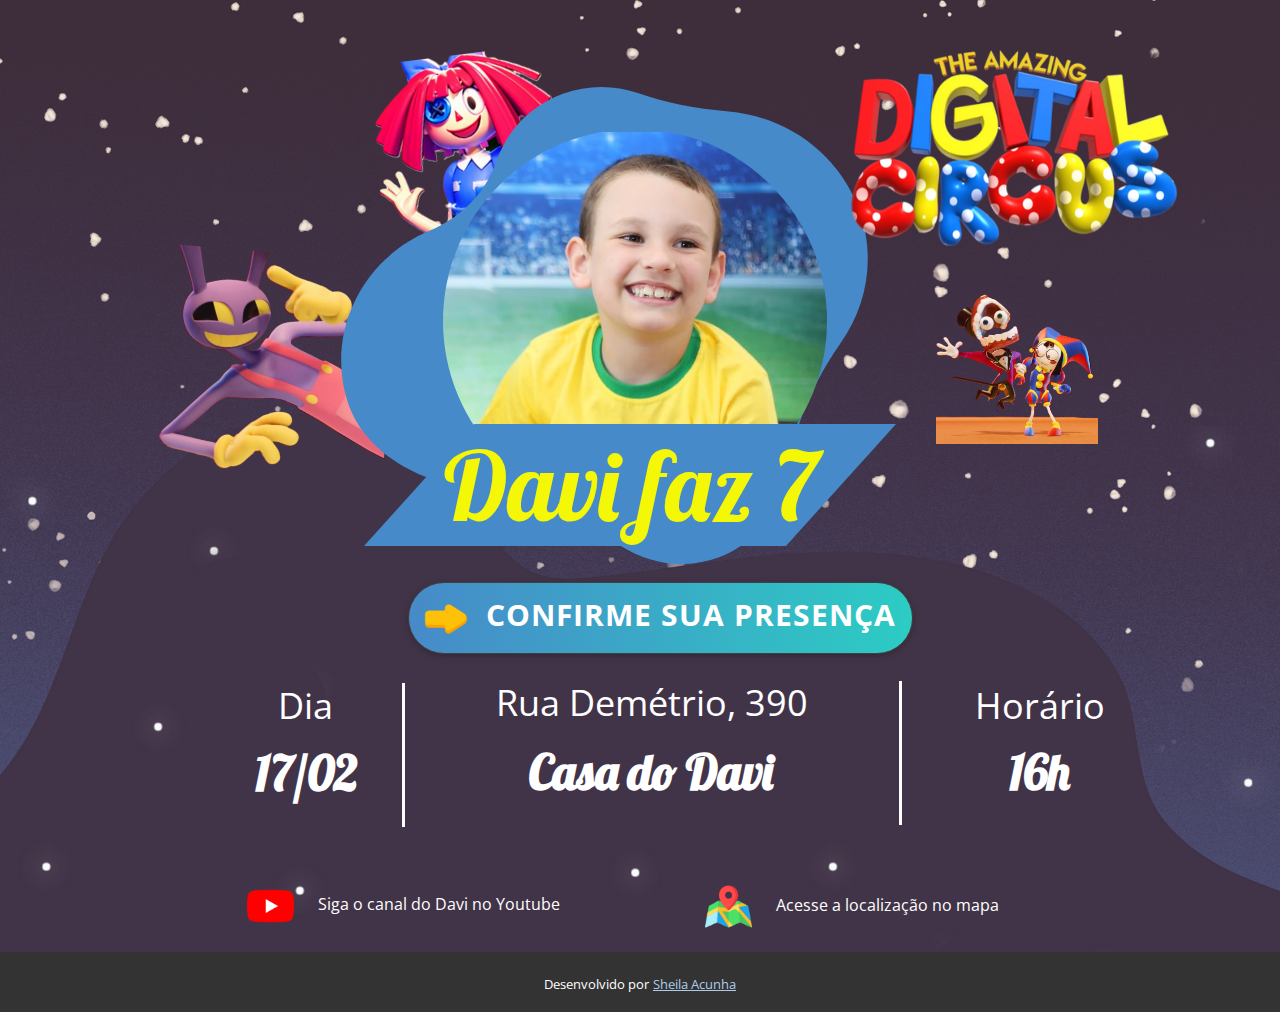
==== index.html @ 3e0748e8 "ajustes" ====
<!DOCTYPE html>
<html style="font-size: 16px;" lang="pt">

<head>
  <meta name="viewport" content="width=device-width, initial-scale=1.0">
  <meta charset="utf-8">
  <meta name="keywords"
    content="​Wonderful tours, ​Backpacking Trips, ​Small group travel that&amp;apos;s good all over, ​Enjoy the perfect blend of adventure tours, ​Your adventure starts here, Tours Nature &amp;amp; Wildlife, Get in touch">
  <meta name="description" content="">
  <title>Cópia de Página 41212</title>
  <link rel="stylesheet" href="nicepage.css" media="screen">
  <link rel="stylesheet" href="index.css" media="screen">
  <script class="u-script" type="text/javascript" src="jquery.js" defer=""></script>
  <script class="u-script" type="text/javascript" src="nicepage.js" defer=""></script>
  <meta name="generator" content="Nicepage 6.4.0, nicepage.com">
  <link id="u-theme-google-font" rel="stylesheet"
    href="https://fonts.googleapis.com/css?family=Roboto:100,100i,300,300i,400,400i,500,500i,700,700i,900,900i|Open+Sans:300,300i,400,400i,500,500i,600,600i,700,700i,800,800i">
  <link id="u-page-google-font" rel="stylesheet"
    href="https://fonts.googleapis.com/css?family=Lobster:400|Open+Sans:300,300i,400,400i,500,500i,600,600i,700,700i,800,800i">



  <script type="application/ld+json">{
		"@context": "http://schema.org",
		"@type": "Organization",
		"name": "Site1"
}</script>
  <meta name="theme-color" content="#478ac9">
  <meta property="og:title" content="Cópia de Página 41212">
  <meta property="og:description" content="">
  <meta property="og:type" content="website">
  <meta name="description" content="Davi faz 7">
  <meta property="og:title" content="Convite de aniversário do Davi">
  <meta property="og:image" content="./images/logo-1.jpg">
  <meta data-intl-tel-input-cdn-path="intlTelInput/">
</head>

<body data-path-to-root="./" data-include-products="false" class="u-body u-overlap u-overlap-transparent u-xl-mode"
  data-lang="pt">
  <section class="skrollable u-align-center u-clearfix u-image u-parallax u-section-1" id="carousel_790c"
    data-image-width="2780" data-image-height="2780">
    <div class="u-clearfix u-sheet u-sheet-1">
      <div class="u-border-3 u-border-white u-line u-line-vertical u-line-1"></div>
      <div class="u-border-3 u-border-white u-line u-line-vertical u-line-2"></div>
      <div class="u-clearfix u-group-elements u-group-elements-1">
        <div class="u-rotation-parent u-rotation-parent-1">
          <img class="u-flip-horizontal u-image u-image-contain u-image-default u-image-1" src="images/ss.png" alt=""
            data-image-width="829" data-image-height="899">
        </div>
        <div class="u-rotation-parent u-rotation-parent-2">
          <img class="u-image u-image-default u-image-2" src="images/22.png" alt="" data-image-width="512"
            data-image-height="768">
        </div>
        <div class="custom-expanded u-shape u-shape-svg u-text-palette-1-base u-shape-1">
          <svg class="u-svg-link" preserveAspectRatio="none" viewBox="0 0 160 150" style="">
            <use xmlns:xlink="http://www.w3.org/1999/xlink" xlink:href="#svg-0fb4"></use>
          </svg>
          <svg class="u-svg-content" viewBox="0 0 160 150" x="0px" y="0px" id="svg-0fb4">
            <path d="M43.2,126.9c14.2,1.3,27.6,7,39.1,15.6c8.3,6.1,19.4,10.3,32.7,5.3c11.7-4.4,18.6-17.4,21-30.2c2.6-13.3,8.1-25.9,15.7-37.1
	c8.3-12.1,10.8-27.9,5.3-42.7C150.5,20.3,134.6,9,117,7.6C107.9,6.9,98.8,5,90.1,1.9C83-0.6,75-0.7,67.4,2.1
	c-9.9,3.7-17,11.6-20.1,21c-3.3,10.1-10.9,18-20.6,22.2c-0.1,0-0.1,0.1-0.2,0.1c-20.3,8.9-31,32-24.6,53.2
	C6.9,115.6,25.2,125.2,43.2,126.9z"></path>
          </svg>
        </div>
        <div alt="" class="custom-expanded u-image u-image-circle u-image-contain u-preserve-proportions u-image-3"
          data-image-width="652" data-image-height="644" data-animation-name="customAnimationIn"
          data-animation-duration="1500"></div>
        <img class="u-image u-image-contain u-image-default u-image-4" src="images/the-amazing-digital-circus1.png"
          alt="" data-image-width="623" data-image-height="630">
        <img src="images/logo.png" alt="" class="custom-expanded u-image u-image-contain u-image-default u-image-5"
          data-image-width="405" data-image-height="246" data-animation-name="customAnimationIn"
          data-animation-duration="1500">
      </div>
      <div class="u-shape u-shape-svg u-text-palette-1-base u-shape-2">
        <svg class="u-svg-link" preserveAspectRatio="none" viewBox="0 0 160 120" style="">
          <use xmlns:xlink="http://www.w3.org/1999/xlink" xlink:href="#svg-c204"></use>
        </svg>
        <svg class="u-svg-content" viewBox="0 0 160 120" x="0px" y="0px" id="svg-c204">
          <path d="M126.9,120H0L33.1,0H160L126.9,120z"></path>
        </svg>
      </div>
      <h1 class="infinite u-custom-font u-font-lobster u-text u-text-custom-color-3 u-text-default u-text-1"
        data-animation-name="pulse" data-animation-duration="5500" data-animation-delay="0" data-animation-direction="">
        Davi faz 7</h1>
      <a href="https://forms.gle/8s4P4Q5fSgMBmbKg6" target="_blank"
        class="u-border-1 u-border-grey-75 u-btn u-btn-round u-button-style u-gradient u-none u-radius u-text-body-alt-color u-btn-1"><span
          class="u-file-icon u-icon u-icon-1"><img src="images/10570067.png" alt=""></span>&nbsp; Confirme sua presença
      </a>
      <h3 class="u-align-center u-custom-font u-font-open-sans u-text u-text-white u-text-2">Rua De​métrio, 390 </h3>
      <h3 class="u-align-center u-custom-font u-font-open-sans u-text u-text-white u-text-3">Dia</h3>
      <h3 class="u-align-center u-custom-font u-font-open-sans u-text u-text-white u-text-4">Horário</h3>
      <h3 class="u-align-center u-custom-font u-font-lobster u-text u-text-white u-text-5">Casa do Davi</h3>
      <h3 class="u-align-center u-custom-font u-font-lobster u-text u-text-white u-text-6">16<span
          style="font-weight: 400;"></span>h
      </h3>
      <h3 class="u-align-center u-custom-font u-font-lobster u-text u-text-white u-text-7">17​/02</h3>
      <a href="https://www.youtube.com/@DaviGamerPostiglioni" target="_blank"
        class="u-active-none u-border-0 u-btn u-button-style u-hover-feature u-hover-none u-none u-text-body-alt-color u-text-hover-custom-color-3 u-btn-2"><span
          class="u-file-icon u-icon u-icon-2"><img src="images/1384060.png" alt=""></span>Siga o canal do Davi no
        Youtube
      </a>
      <a href="https://nicepage.com/website-mockup"
        class="u-active-none u-border-0 u-btn u-button-style u-hover-feature u-hover-none u-none u-text-body-alt-color u-text-hover-custom-color-3 u-btn-3"><span
          class="u-file-icon u-icon u-icon-3"><img src="images/854878.png" alt=""></span>Acesse a localização no mapa
      </a>
    </div>


  </section>
  <style class="u-overlap-style">
    .u-overlap:not(.u-sticky-scroll) .u-header {
      background-color: #ccd3db !important;
      background-image: linear-gradient(#858e99, #555c66) !important
    }
  </style>

  <section class="u-backlink u-clearfix u-grey-80"><span>Desenvolvido por</span>
    <a class="u-link" href="https://www.sheilaacunha.com.br/" target="_blank">
      <span>Sheila Acunha</span>
    </a>

  </section>

</body>

</html>
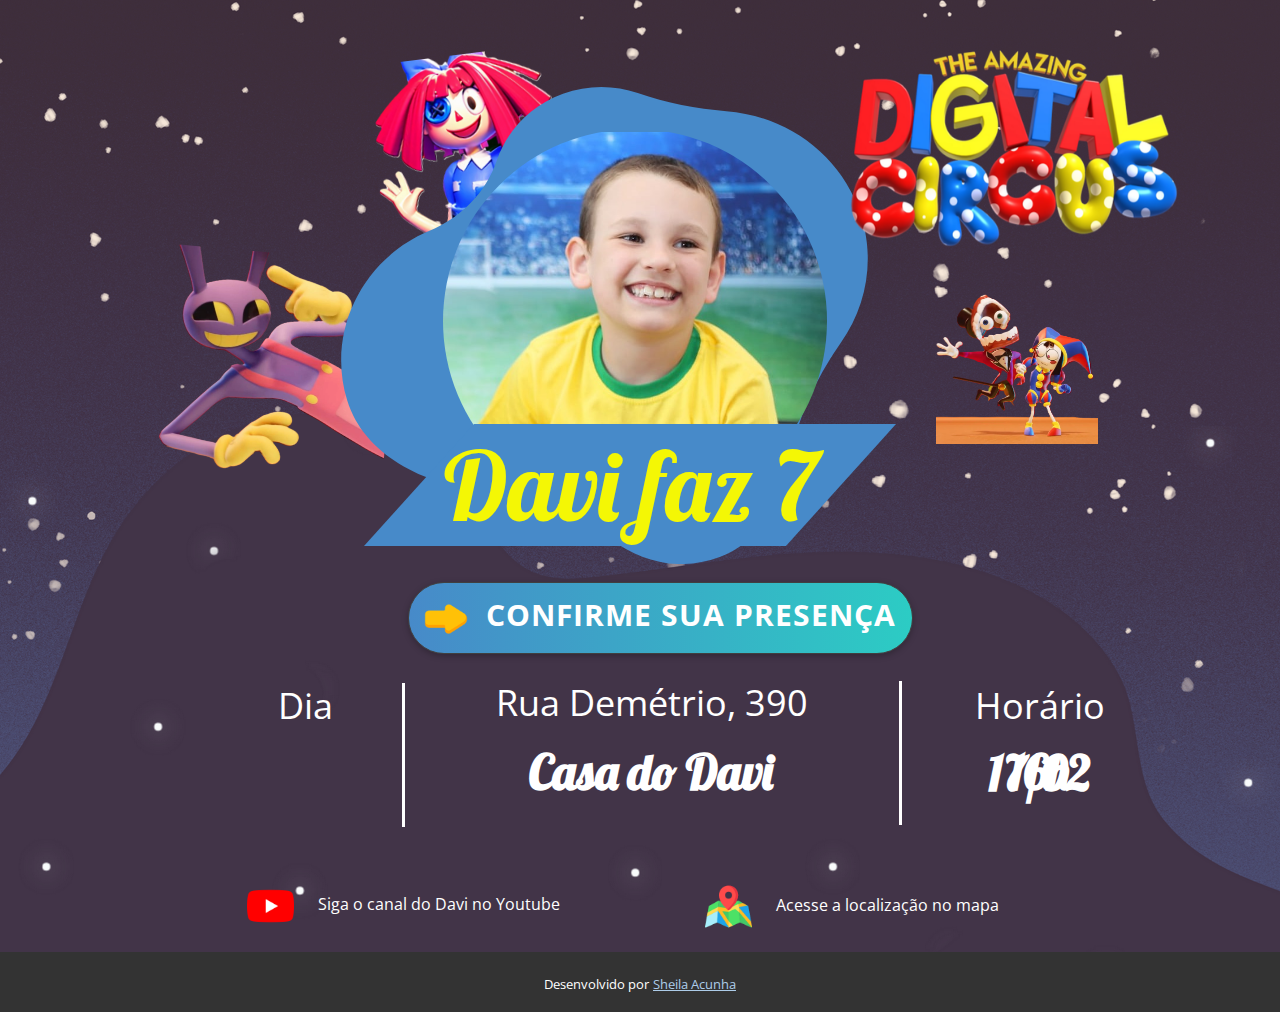
==== commit 9f1766ef: "ajuestes" ====
--- a/index.html
+++ b/index.html
@@ -2,37 +2,23 @@
 <html style="font-size: 16px;" lang="pt">
 
 <head>
+
   <meta name="viewport" content="width=device-width, initial-scale=1.0">
   <meta charset="utf-8">
-  <meta name="keywords"
-    content="​Wonderful tours, ​Backpacking Trips, ​Small group travel that&amp;apos;s good all over, ​Enjoy the perfect blend of adventure tours, ​Your adventure starts here, Tours Nature &amp;amp; Wildlife, Get in touch">
-  <meta name="description" content="">
-  <title>Cópia de Página 41212</title>
+  <link id="u-theme-google-font" rel="stylesheet"
+    href="https://fonts.googleapis.com/css?family=Roboto:100,100i,300,300i,400,400i,500,500i,700,700i,900,900i|Open+Sans:300,300i,400,400i,500,500i,600,600i,700,700i,800,800i">
+  <link id="u-page-google-font" rel="stylesheet"
+    href="https://fonts.googleapis.com/css?family=Lobster:400|Lato:100,100i,300,300i,400,400i,700,700i,900,900i">
+  <meta data-intl-tel-input-cdn-path="intlTelInput/">
+  <meta name="description" content="Davi faz 7">
+  <meta property="og:title" content="Convite de aniversário do Davi">
+  <meta property="og:image" content="./images/logo-1.jpg">
+  <link rel="shortcut icon" href="./images/22.png" type="image/x-icon">
   <link rel="stylesheet" href="nicepage.css" media="screen">
   <link rel="stylesheet" href="index.css" media="screen">
   <script class="u-script" type="text/javascript" src="jquery.js" defer=""></script>
   <script class="u-script" type="text/javascript" src="nicepage.js" defer=""></script>
-  <meta name="generator" content="Nicepage 6.4.0, nicepage.com">
-  <link id="u-theme-google-font" rel="stylesheet"
-    href="https://fonts.googleapis.com/css?family=Roboto:100,100i,300,300i,400,400i,500,500i,700,700i,900,900i|Open+Sans:300,300i,400,400i,500,500i,600,600i,700,700i,800,800i">
-  <link id="u-page-google-font" rel="stylesheet"
-    href="https://fonts.googleapis.com/css?family=Lobster:400|Open+Sans:300,300i,400,400i,500,500i,600,600i,700,700i,800,800i">
-
-
-
-  <script type="application/ld+json">{
-		"@context": "http://schema.org",
-		"@type": "Organization",
-		"name": "Site1"
-}</script>
-  <meta name="theme-color" content="#478ac9">
-  <meta property="og:title" content="Cópia de Página 41212">
-  <meta property="og:description" content="">
-  <meta property="og:type" content="website">
-  <meta name="description" content="Davi faz 7">
-  <meta property="og:title" content="Convite de aniversário do Davi">
-  <meta property="og:image" content="./images/logo-1.jpg">
-  <meta data-intl-tel-input-cdn-path="intlTelInput/">
+  <title>Convite | Aniversário do Davi</title>
 </head>
 
 <body data-path-to-root="./" data-include-products="false" class="u-body u-overlap u-overlap-transparent u-xl-mode"
@@ -93,7 +79,7 @@
       <h3 class="u-align-center u-custom-font u-font-lobster u-text u-text-white u-text-6">16<span
           style="font-weight: 400;"></span>h
       </h3>
-      <h3 class="u-align-center u-custom-font u-font-lobster u-text u-text-white u-text-7">17​/02</h3>
+      <h3 class="u-align-center u-custom-font u-font-lobster u-text u-text-white u-text-6">17/02</h3>
       <a href="https://www.youtube.com/@DaviGamerPostiglioni" target="_blank"
         class="u-active-none u-border-0 u-btn u-button-style u-hover-feature u-hover-none u-none u-text-body-alt-color u-text-hover-custom-color-3 u-btn-2"><span
           class="u-file-icon u-icon u-icon-2"><img src="images/1384060.png" alt=""></span>Siga o canal do Davi no
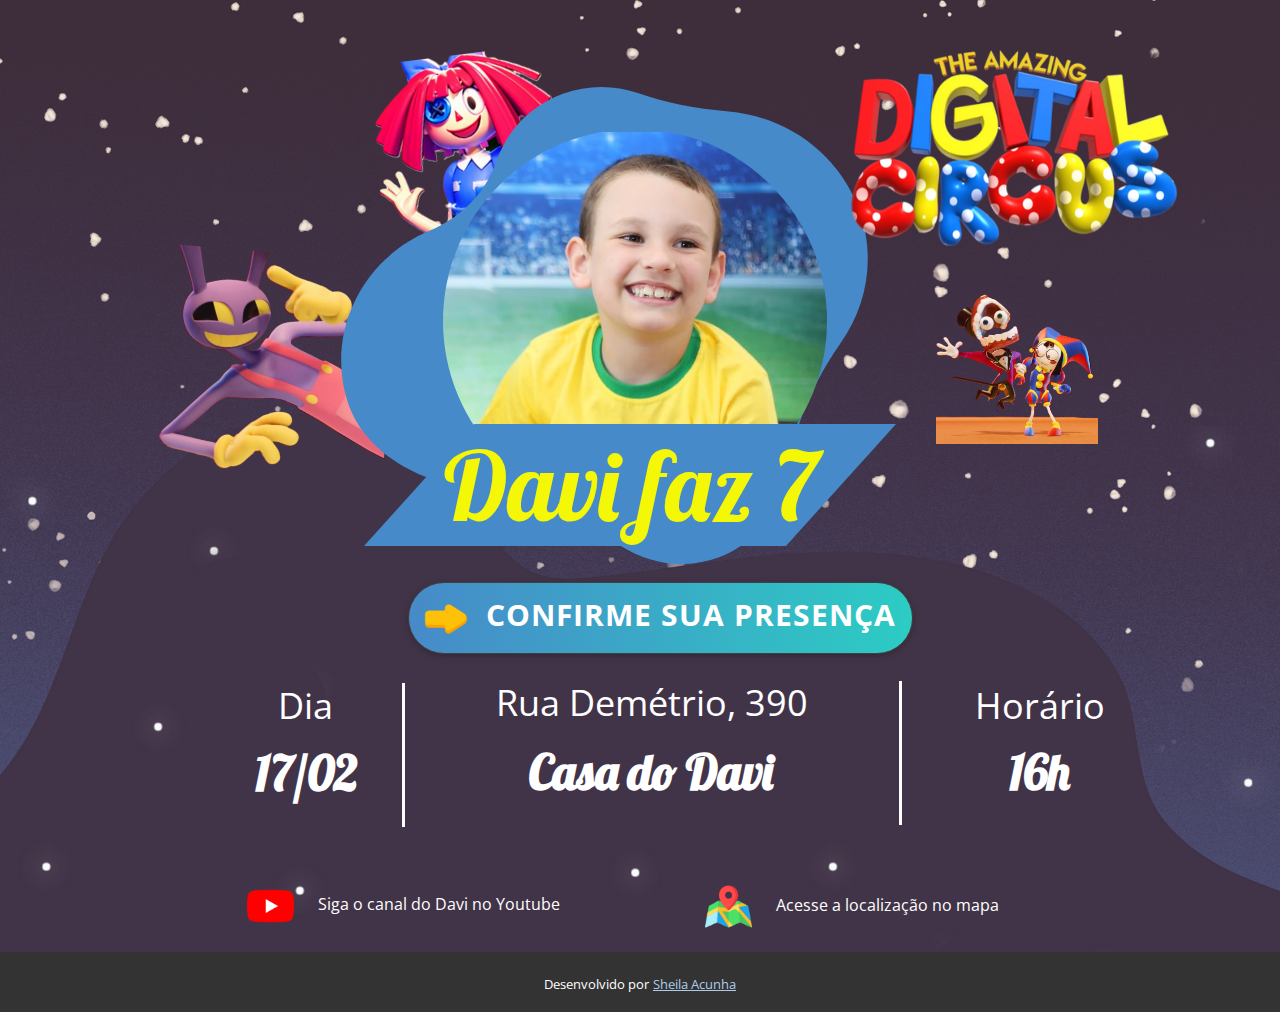
==== commit bdd6bd4b: "ajustes" ====
--- a/index.html
+++ b/index.html
@@ -79,7 +79,7 @@
       <h3 class="u-align-center u-custom-font u-font-lobster u-text u-text-white u-text-6">16<span
           style="font-weight: 400;"></span>h
       </h3>
-      <h3 class="u-align-center u-custom-font u-font-lobster u-text u-text-white u-text-6">17/02</h3>
+      <h3 class="u-align-center u-custom-font u-font-lobster u-text u-text-white u-text-7">17/02</h3>
       <a href="https://www.youtube.com/@DaviGamerPostiglioni" target="_blank"
         class="u-active-none u-border-0 u-btn u-button-style u-hover-feature u-hover-none u-none u-text-body-alt-color u-text-hover-custom-color-3 u-btn-2"><span
           class="u-file-icon u-icon u-icon-2"><img src="images/1384060.png" alt=""></span>Siga o canal do Davi no
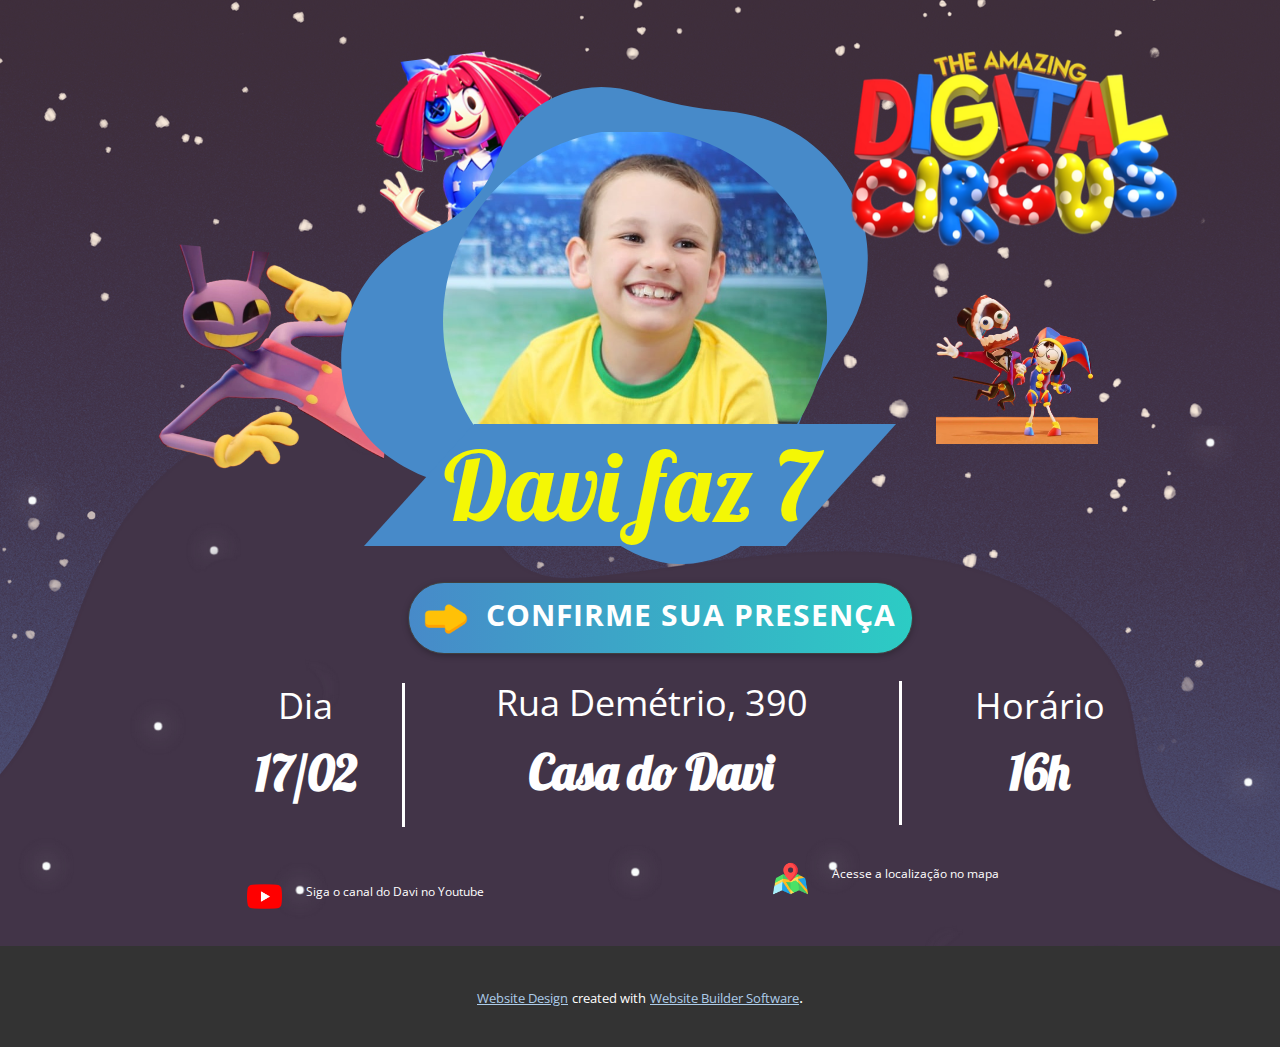
==== commit 7caa1378: "ajuetses" ====
--- a/index.html
+++ b/index.html
@@ -2,7 +2,6 @@
 <html style="font-size: 16px;" lang="pt">
 
 <head>
-
   <meta name="viewport" content="width=device-width, initial-scale=1.0">
   <meta charset="utf-8">
   <link id="u-theme-google-font" rel="stylesheet"
@@ -68,7 +67,7 @@
       <h1 class="infinite u-custom-font u-font-lobster u-text u-text-custom-color-3 u-text-default u-text-1"
         data-animation-name="pulse" data-animation-duration="5500" data-animation-delay="0" data-animation-direction="">
         Davi faz 7</h1>
-      <a href="https://forms.gle/8s4P4Q5fSgMBmbKg6" target="_blank"
+      <a href="https://nicepage.me"
         class="u-border-1 u-border-grey-75 u-btn u-btn-round u-button-style u-gradient u-none u-radius u-text-body-alt-color u-btn-1"><span
           class="u-file-icon u-icon u-icon-1"><img src="images/10570067.png" alt=""></span>&nbsp; Confirme sua presença
       </a>
@@ -79,8 +78,8 @@
       <h3 class="u-align-center u-custom-font u-font-lobster u-text u-text-white u-text-6">16<span
           style="font-weight: 400;"></span>h
       </h3>
-      <h3 class="u-align-center u-custom-font u-font-lobster u-text u-text-white u-text-7">17/02</h3>
-      <a href="https://www.youtube.com/@DaviGamerPostiglioni" target="_blank"
+      <h3 class="u-align-center u-custom-font u-font-lobster u-text u-text-white u-text-7">17​/02</h3>
+      <a href="https://nicepage.com/website-mockup"
         class="u-active-none u-border-0 u-btn u-button-style u-hover-feature u-hover-none u-none u-text-body-alt-color u-text-hover-custom-color-3 u-btn-2"><span
           class="u-file-icon u-icon u-icon-2"><img src="images/1384060.png" alt=""></span>Siga o canal do Davi no
         Youtube
@@ -100,11 +99,19 @@
     }
   </style>
 
-  <section class="u-backlink u-clearfix u-grey-80"><span>Desenvolvido por</span>
-    <a class="u-link" href="https://www.sheilaacunha.com.br/" target="_blank">
-      <span>Sheila Acunha</span>
+
+
+
+  <section class="u-backlink u-clearfix u-grey-80">
+    <a class="u-link" href="https://nicepage.com/website-design" target="_blank">
+      <span>Website Design</span>
     </a>
-
+    <p class="u-text">
+      <span>created with</span>
+    </p>
+    <a class="u-link" href="" target="_blank">
+      <span>Website Builder Software</span>
+    </a>.
   </section>
 
 </body>
--- a/index.css
+++ b/index.css
@@ -1,6 +1,5 @@
  .u-section-1 {
   background-image: url("images/Designsemnome.png");
-  background-position: 50% 50%;
 }
 
 .u-section-1 .u-sheet-1 {
@@ -158,7 +157,7 @@
 }
 
 .u-section-1 .u-btn-2 {
-  font-size: 1rem;
+  font-size: 0.75rem;
   transition-duration: 0.5s;
   transform: translateX(0px) translateY(0px) scale(1) rotate(0deg);
   margin: 65px auto 0 177px;
@@ -172,7 +171,7 @@
 }
 
 .u-section-1 .u-btn-3 {
-  font-size: 1rem;
+  font-size: 0.75rem;
   transition-duration: 0.5s;
   margin: -74px 211px 9px auto;
   padding: 0;
@@ -185,6 +184,10 @@
 }
 
 @media (max-width: 1199px) {
+   .u-section-1 {
+    background-position: 50% 50%;
+  }
+
   .u-section-1 .u-sheet-1 {
     min-height: 813px;
   }
@@ -324,13 +327,11 @@
   }
 
   .u-section-1 .u-btn-2 {
-    font-size: 0.75rem;
     margin-top: 26px;
     margin-left: 240px;
   }
 
   .u-section-1 .u-btn-3 {
-    font-size: 0.75rem;
     margin-top: -56px;
     margin-right: 166px;
     margin-bottom: 0;
@@ -648,13 +649,13 @@
 
 @media (max-width: 575px) {
   .u-section-1 .u-sheet-1 {
-    min-height: 552px;
+    min-height: 545px;
   }
 
   .u-section-1 .u-line-1 {
     top: 324px;
     height: 51px;
-    right: 84px;
+    right: 78px;
     transform: rotate(360deg);
   }
 
@@ -737,15 +738,15 @@
 
   .u-section-1 .u-btn-1 {
     font-size: 0.625rem;
-    margin-top: 113px;
-    margin-right: 63px;
+    margin-top: 116px;
+    margin-right: auto;
     padding: 3px 15px;
   }
 
   .u-section-1 .u-text-2 {
     font-size: 1rem;
     width: 150px;
-    margin-top: -105px;
+    margin-top: -108px;
   }
 
   .u-section-1 .u-text-3 {
@@ -757,34 +758,34 @@
 
   .u-section-1 .u-text-4 {
     font-size: 1rem;
-    margin-top: -22px;
+    margin-top: -19px;
     margin-right: 0;
-    margin-left: 266px;
+    margin-left: 275px;
   }
 
   .u-section-1 .u-text-5 {
     font-size: 1.25rem;
     width: 121px;
     font-weight: normal;
-    margin-top: 19px;
+    margin-top: 16px;
   }
 
   .u-section-1 .u-text-6 {
     font-size: 1.25rem;
     margin-top: -24px;
-    margin-right: 10px;
-    margin-left: 282px;
+    margin-right: 9px;
+    margin-left: 284px;
   }
 
   .u-section-1 .u-text-7 {
     font-size: 1.25rem;
     margin-top: -24px;
-    margin-right: 277px;
-    margin-left: 19px;
+    margin-right: 262px;
+    margin-left: 0;
   }
 
   .u-section-1 .u-btn-2 {
-    margin-top: 109px;
+    margin-top: 118px;
     margin-left: auto;
   }
 
@@ -795,7 +796,7 @@
   }
 
   .u-section-1 .u-btn-3 {
-    margin-top: -92px;
+    margin-top: -95px;
     margin-right: auto;
     margin-bottom: 60px;
   }
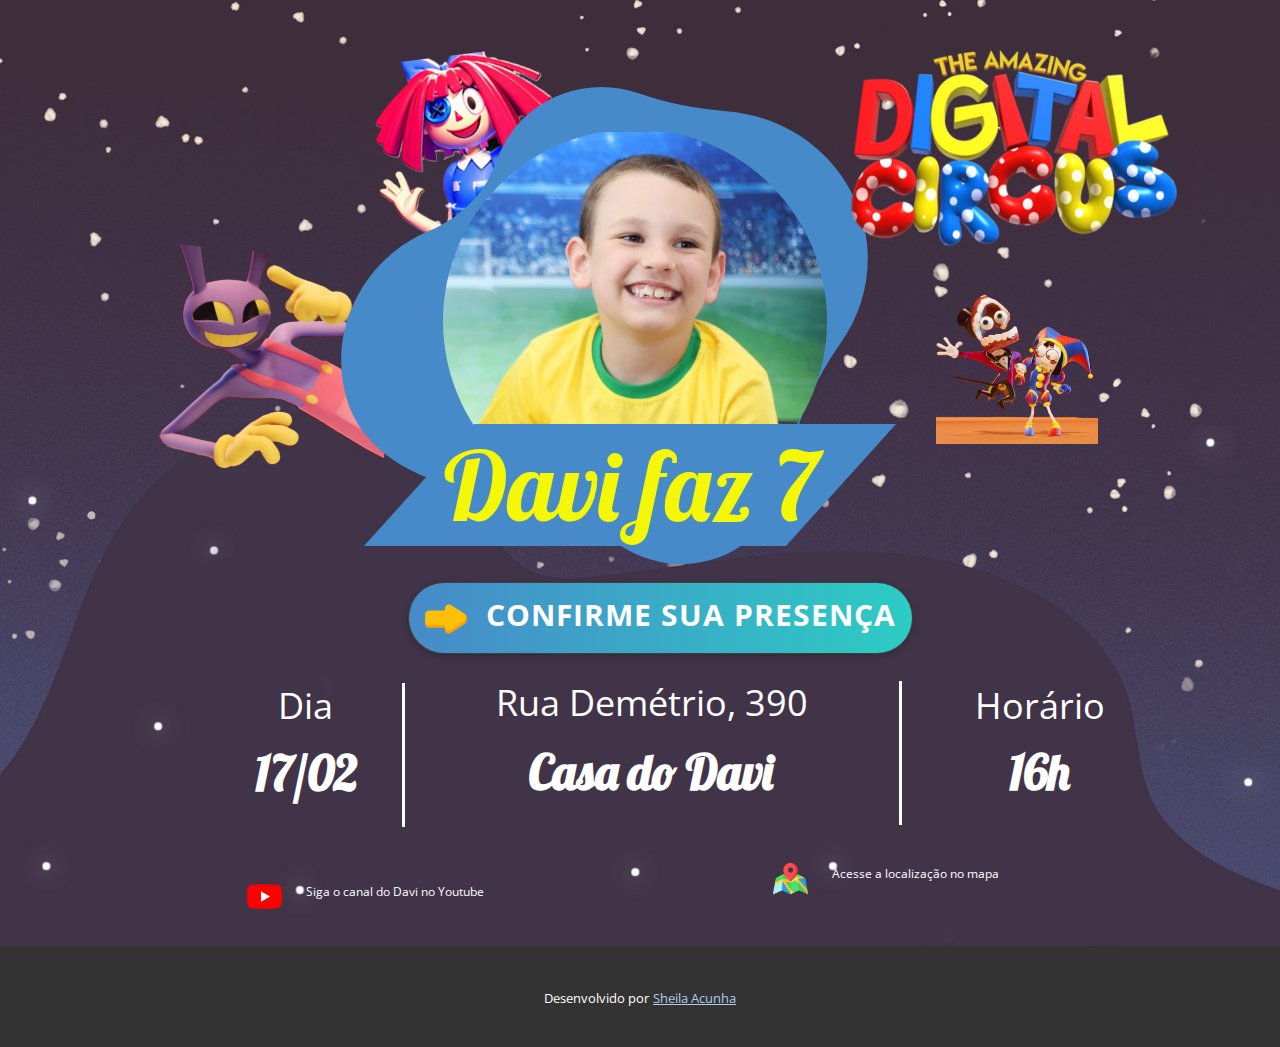
==== commit 6802d5ec: "ajustes" ====
--- a/index.html
+++ b/index.html
@@ -11,7 +11,7 @@
   <meta data-intl-tel-input-cdn-path="intlTelInput/">
   <meta name="description" content="Davi faz 7">
   <meta property="og:title" content="Convite de aniversário do Davi">
-  <meta property="og:image" content="./images/logo-1.jpg">
+  <meta property="og:image" content="./images/logo-1.png">
   <link rel="shortcut icon" href="./images/22.png" type="image/x-icon">
   <link rel="stylesheet" href="nicepage.css" media="screen">
   <link rel="stylesheet" href="index.css" media="screen">
@@ -103,15 +103,13 @@
 
 
   <section class="u-backlink u-clearfix u-grey-80">
-    <a class="u-link" href="https://nicepage.com/website-design" target="_blank">
-      <span>Website Design</span>
+
+    <p class="u-text">
+      <span>Desenvolvido por </span>
+    </p>
+    <a class="u-link" href="https://www.sheilaacunha.com.br/" target="_blank">
+      <span>Sheila Acunha</span>
     </a>
-    <p class="u-text">
-      <span>created with</span>
-    </p>
-    <a class="u-link" href="" target="_blank">
-      <span>Website Builder Software</span>
-    </a>.
   </section>
 
 </body>
